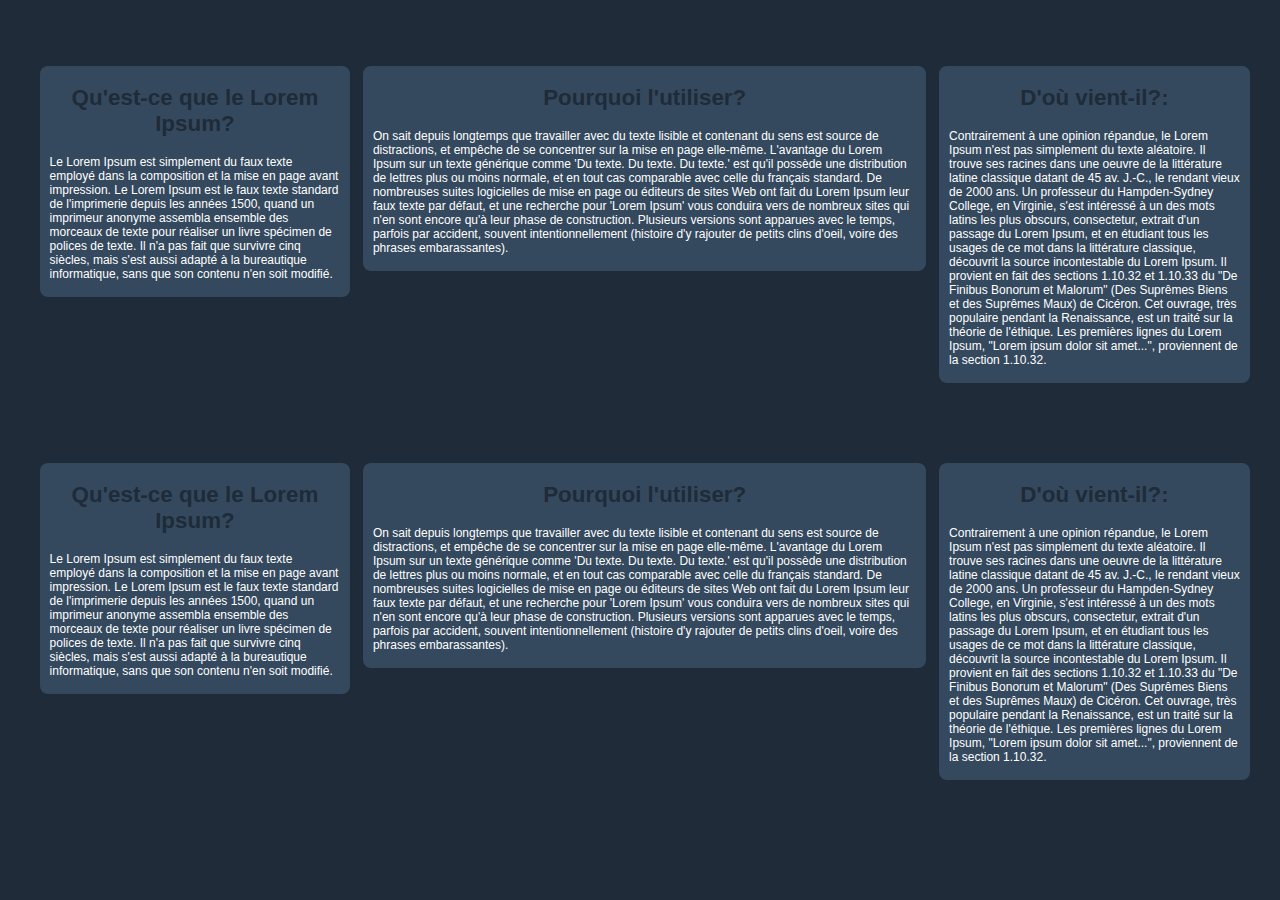
==== index.html @ 820a1213 "27/03/24 V.1" ====
<!--- /!\ on ne touche pas a ca /!\ -->
<!DOCTYPE html>
<html lang="fr">
  <head>
    <meta charset="UTF-8" />
    <meta name="viewport" content="width=device-width, initial-scale=1.0" />
    <title>CBR | Home</title>
    <link rel="stylesheet" href="index.css" />
  </head>
  <body>
    <div class="dropdown">
      <button class="dropdown-button"><img class="img2"
        src="https://pbs.twimg.com/profile_images/1517209528911245315/Fjl6hr8W_400x400.jpg"
        alt=""
    /></button>
      <div class="dropdown-content">
        <a href="index.html">Home</a>
        <a href="recent.html">Récent</a>
        <a href="encours.html">En cours</a>
        <a href="nonresolu.html">Non résolu</a>
        <a href="compte.html"
        ><img
          class="img1"
          src="https://cdn-icons-png.flaticon.com/128/456/456283.png"
          alt=""
      /></a>
      </div>
    </div>
    <!------------------------------------------------------------------------------------------------------------------------------------------------------------------>

    <!---ici il y a le contenu de la page d'acceuil-->

    </div>
    <main id="boxes">
      <div id="art1">
        <h2>Qu'est-ce que le Lorem Ipsum?</h2>
        Le Lorem Ipsum est simplement du faux texte employé dans la composition et la mise en page avant impression. Le Lorem Ipsum est le faux texte standard de l'imprimerie depuis les années 1500, quand un imprimeur anonyme assembla
         ensemble des morceaux de texte pour réaliser un livre spécimen de polices de texte. Il n'a pas fait que survivre cinq siècles, mais s'est aussi adapté à la bureautique informatique, sans que son contenu n'en soit modifié.
      </div>
      <div id="art2">
        <h2>Pourquoi l'utiliser?</h2>
        On sait depuis longtemps que travailler avec du texte lisible et contenant du sens est source de distractions, et empêche de se concentrer sur la mise en page elle-même. L'avantage du Lorem Ipsum sur un texte générique comme 'Du
        texte. Du texte. Du texte.' est qu'il possède une distribution de lettres plus ou moins normale, et en tout cas comparable avec celle du français standard. De nombreuses suites logicielles de mise en page ou éditeurs de sites Web
        ont fait du Lorem Ipsum leur faux texte par défaut, et une recherche pour 'Lorem Ipsum' vous conduira vers de nombreux sites qui n'en sont encore qu'à leur phase de construction. Plusieurs versions sont apparues avec le temps,
        parfois par accident, souvent intentionnellement (histoire d'y rajouter de petits clins d'oeil, voire des phrases embarassantes).

        <img class="t2img"src="https://theintercept.com/wp-content/uploads/2024/01/AP23279646220988-FBI-amendment.jpg" alt="">
      </div>
      <div id="art3">
        <h2>D'où vient-il?:</h2>
        Contrairement à une opinion répandue, le Lorem Ipsum n'est pas simplement du texte aléatoire. Il trouve ses racines dans une oeuvre de la littérature latine classique datant de 45 av. J.-C., le rendant vieux de 2000 ans. Un
        professeur du Hampden-Sydney College, en Virginie, s'est intéressé à un des mots latins les plus obscurs, consectetur, extrait d'un passage du Lorem Ipsum, et en étudiant tous les usages de ce mot dans la littérature classique,
        découvrit la source incontestable du Lorem Ipsum. Il provient en fait des sections 1.10.32 et 1.10.33 du "De Finibus Bonorum et Malorum" (Des Suprêmes Biens et des Suprêmes Maux) de Cicéron. Cet ouvrage, très populaire pendant la
        Renaissance, est un traité sur la théorie de l'éthique. Les premières lignes du Lorem Ipsum, "Lorem ipsum dolor sit amet...", proviennent de la section 1.10.32.
      </div>
    </main>
    <main id="boxes2">
      <div id="art1">
        <h2>Qu'est-ce que le Lorem Ipsum?</h2>
        Le Lorem Ipsum est simplement du faux texte employé dans la composition et la mise en page avant impression. Le Lorem Ipsum est le faux texte standard de l'imprimerie depuis les années 1500, quand un imprimeur anonyme assembla
         ensemble des morceaux de texte pour réaliser un livre spécimen de polices de texte. Il n'a pas fait que survivre cinq siècles, mais s'est aussi adapté à la bureautique informatique, sans que son contenu n'en soit modifié.
      </div>
      <div id="art2">
        <h2>Pourquoi l'utiliser?</h2>
        On sait depuis longtemps que travailler avec du texte lisible et contenant du sens est source de distractions, et empêche de se concentrer sur la mise en page elle-même. L'avantage du Lorem Ipsum sur un texte générique comme 'Du
        texte. Du texte. Du texte.' est qu'il possède une distribution de lettres plus ou moins normale, et en tout cas comparable avec celle du français standard. De nombreuses suites logicielles de mise en page ou éditeurs de sites Web
        ont fait du Lorem Ipsum leur faux texte par défaut, et une recherche pour 'Lorem Ipsum' vous conduira vers de nombreux sites qui n'en sont encore qu'à leur phase de construction. Plusieurs versions sont apparues avec le temps,
        parfois par accident, souvent intentionnellement (histoire d'y rajouter de petits clins d'oeil, voire des phrases embarassantes).

        <img class="t2img"src="https://theintercept.com/wp-content/uploads/2024/01/AP23279646220988-FBI-amendment.jpg" alt="">
      </div>
      <div id="art3">
        <h2>D'où vient-il?:</h2>
        Contrairement à une opinion répandue, le Lorem Ipsum n'est pas simplement du texte aléatoire. Il trouve ses racines dans une oeuvre de la littérature latine classique datant de 45 av. J.-C., le rendant vieux de 2000 ans. Un
        professeur du Hampden-Sydney College, en Virginie, s'est intéressé à un des mots latins les plus obscurs, consectetur, extrait d'un passage du Lorem Ipsum, et en étudiant tous les usages de ce mot dans la littérature classique,
        découvrit la source incontestable du Lorem Ipsum. Il provient en fait des sections 1.10.32 et 1.10.33 du "De Finibus Bonorum et Malorum" (Des Suprêmes Biens et des Suprêmes Maux) de Cicéron. Cet ouvrage, très populaire pendant la
        Renaissance, est un traité sur la théorie de l'éthique. Les premières lignes du Lorem Ipsum, "Lorem ipsum dolor sit amet...", proviennent de la section 1.10.32.
      </div>
    </main>
  </body>


</html>
---- index.css ----
body{
    background-color: #1f2b38;
    font-size: 12px;
    font-family: 'Open Sans', sans-serif;
    color: white;

}

    .dropdown {
      position: relative;
      display: inline-block;
      height: auto;
      
  }

  .dropdown-button {
      background-color: #1f2b38;
      color: 34495e;
      padding: 12px;
      font-size: 16px;
      border: none;
      cursor: pointer;
      border-radius: 8px;
      
      
  }

  .dropdown-content {
      display: none;
      position: absolute;
      background-color: #34495e;
      min-width: 160px;
      box-shadow: 0px 8px 16px 0px rgba(0,0,0,0.2);
      z-index: 1;
      border-radius: 8px;
      height: auto;
  }

  .dropdown-content a {
      color: black;
      padding: 12px 16px;
      text-decoration: none;
      display: block;
  }

  .dropdown-content a:hover {
      background-color: #42505f;
      border-radius: 8px;
  }

  .dropdown:hover .dropdown-content {
      display: block;
  }
.img2{
  width: 100px;
}
.img1{
  width: 30px
}
@import url("https://fonts.googleapis.com/css2?family=Open+Sans:wght@400;600;700&display=swap");
.page{
  content: "";
  display: table;
  clear: both;
}
#boxes {
  content: "";
  display: table;
  clear: both;
}
div {
  float: left;
  height: auto;
  width: 23%;
  padding: 0 10px 1rem ;
  border-radius: 8px;

  margin-left: 1%;
}
#art1 {
  background-color:#34495e;
  margin-left: 2.5%;
}
#art2 {
  background-color:#34495e;
  width: 43%;
}
#art3 {
  background-color: #34495e;
}
h2 {
  color: #1f2b38;
  text-align: center;
  font-size: 1.4rem;
}
.t2img{
  display: block;
  width: 80%;
  margin: auto;
  border-radius: 8px;
}
#boxes2 {
  content: "";
  display: table;
  clear: both;
  margin-top: 5rem;
}
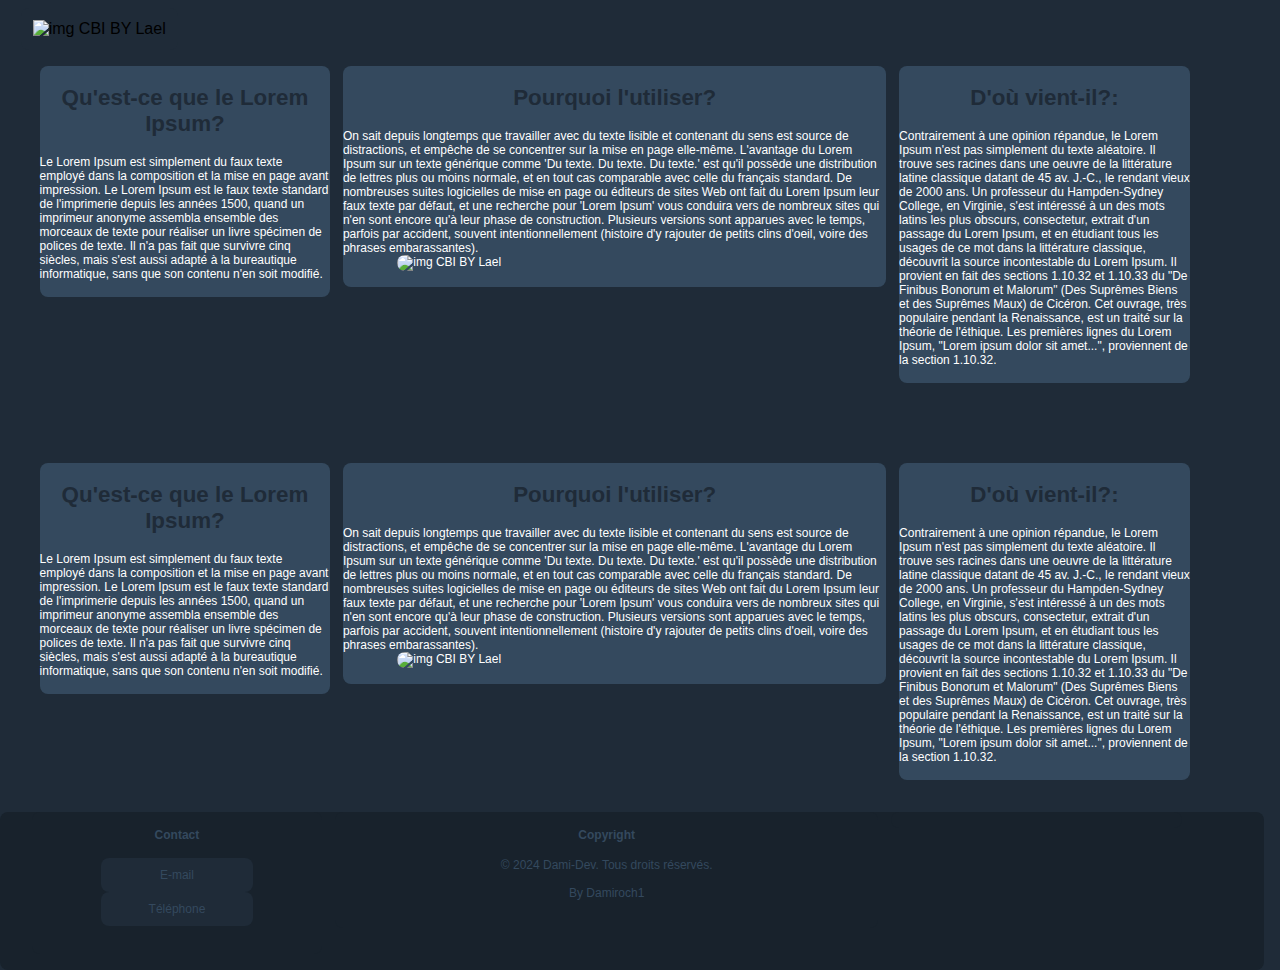
==== commit 4dce028d: "27/03/24 V.2" ====
--- a/index.html
+++ b/index.html
@@ -11,7 +11,7 @@
     <div class="dropdown">
       <button class="dropdown-button"><img class="img2"
         src="https://pbs.twimg.com/profile_images/1517209528911245315/Fjl6hr8W_400x400.jpg"
-        alt=""
+        alt="img CBI BY Lael"
     /></button>
       <div class="dropdown-content">
         <a href="index.html">Home</a>
@@ -22,7 +22,7 @@
         ><img
           class="img1"
           src="https://cdn-icons-png.flaticon.com/128/456/456283.png"
-          alt=""
+          alt="img CBI BY Lael"
       /></a>
       </div>
     </div>
@@ -44,7 +44,7 @@
         ont fait du Lorem Ipsum leur faux texte par défaut, et une recherche pour 'Lorem Ipsum' vous conduira vers de nombreux sites qui n'en sont encore qu'à leur phase de construction. Plusieurs versions sont apparues avec le temps,
         parfois par accident, souvent intentionnellement (histoire d'y rajouter de petits clins d'oeil, voire des phrases embarassantes).
 
-        <img class="t2img"src="https://theintercept.com/wp-content/uploads/2024/01/AP23279646220988-FBI-amendment.jpg" alt="">
+        <img class="t2img"src="https://theintercept.com/wp-content/uploads/2024/01/AP23279646220988-FBI-amendment.jpg" alt="img CBI BY Lael">
       </div>
       <div id="art3">
         <h2>D'où vient-il?:</h2>
@@ -67,7 +67,7 @@
         ont fait du Lorem Ipsum leur faux texte par défaut, et une recherche pour 'Lorem Ipsum' vous conduira vers de nombreux sites qui n'en sont encore qu'à leur phase de construction. Plusieurs versions sont apparues avec le temps,
         parfois par accident, souvent intentionnellement (histoire d'y rajouter de petits clins d'oeil, voire des phrases embarassantes).
 
-        <img class="t2img"src="https://theintercept.com/wp-content/uploads/2024/01/AP23279646220988-FBI-amendment.jpg" alt="">
+        <img class="t2img"src="https://theintercept.com/wp-content/uploads/2024/01/AP23279646220988-FBI-amendment.jpg" alt="img CBI BY Lael">
       </div>
       <div id="art3">
         <h2>D'où vient-il?:</h2>
@@ -77,6 +77,25 @@
         Renaissance, est un traité sur la théorie de l'éthique. Les premières lignes du Lorem Ipsum, "Lorem ipsum dolor sit amet...", proviennent de la section 1.10.32.
       </div>
     </main>
+    <footer>
+      <div class="d1">
+        <div id="f1">
+          <h4>Contact</h4>
+          <p>
+            <a  class="email" href="mailto:dami.scoot3@gmial.com">E-mail</a>
+            <a  class="telephone" href="tel:+41782304602">Téléphone</a>
+
+          </p>
+        </div>
+        <div id="f2">
+          <h4>Copyright</h4>
+          <p>© 2024 Dami-Dev. Tous droits réservés. <br> <br>
+          By Damiroch1</p>
+
+        </div>
+        <div id="f3">
+      </div>
+    </footer>
   </body>
 
 
--- a/index.css
+++ b/index.css
@@ -1,26 +1,48 @@
+
+/*    permet de visualisez les div    */
+
+/*
+div{
+  border: solid;
+}
+
+
+****/
+
+
+:root{
+  --bkc1: #1f2b38;
+  --bck2: #34495e;
+  --raduis: 8px;
+  --footer-bk: #18222c;
+}
+
+
+
 body{
-    background-color: #1f2b38;
+    background-color:var(--bkc1);
     font-size: 12px;
     font-family: 'Open Sans', sans-serif;
     color: white;
-
+    
 }
 
     .dropdown {
       position: relative;
       display: inline-block;
       height: auto;
+      width: auto;
       
   }
 
   .dropdown-button {
-      background-color: #1f2b38;
+      background-color:var(--bkc1);
       color: 34495e;
       padding: 12px;
       font-size: 16px;
       border: none;
       cursor: pointer;
-      border-radius: 8px;
+      border-radius:var(--raduis);
       
       
   }
@@ -28,16 +50,17 @@
   .dropdown-content {
       display: none;
       position: absolute;
-      background-color: #34495e;
+      background-color:var(--bck2);
       min-width: 160px;
       box-shadow: 0px 8px 16px 0px rgba(0,0,0,0.2);
       z-index: 1;
-      border-radius: 8px;
+      border-radius:var(--raduis);
+      color: black;
       height: auto;
   }
 
   .dropdown-content a {
-      color: black;
+      color: var(--bkc1);
       padding: 12px 16px;
       text-decoration: none;
       display: block;
@@ -45,7 +68,7 @@
 
   .dropdown-content a:hover {
       background-color: #42505f;
-      border-radius: 8px;
+      border-radius: var(--raduis);
   }
 
   .dropdown:hover .dropdown-content {
@@ -72,24 +95,23 @@
   float: left;
   height: auto;
   width: 23%;
-  padding: 0 10px 1rem ;
-  border-radius: 8px;
-
+  padding: 0 0 1rem ;
+  border-radius: var(--raduis);
   margin-left: 1%;
 }
 #art1 {
-  background-color:#34495e;
+  background-color:var(--bck2);
   margin-left: 2.5%;
 }
 #art2 {
-  background-color:#34495e;
+  background-color:var(--bck2);
   width: 43%;
 }
 #art3 {
-  background-color: #34495e;
+  background-color:var(--bck2);
 }
 h2 {
-  color: #1f2b38;
+  color: var(--bkc1);
   text-align: center;
   font-size: 1.4rem;
 }
@@ -97,11 +119,81 @@
   display: block;
   width: 80%;
   margin: auto;
-  border-radius: 8px;
+  border-radius: var(--raduis);
 }
 #boxes2 {
   content: "";
   display: table;
   clear: both;
   margin-top: 5rem;
+}
+footer{
+  width: 100%;
+  height: auto;
+  background-color: var(--footer-bk);
+  margin-top: 2rem;
+}
+#f1 {
+
+  margin-left: 2.5%;
+}
+#f2 {
+ 
+  width: 43%;
+}
+#f3 {
+color: white;
+
+}
+h4{
+  text-align: center;
+  color: var(--bck2);
+}
+#f1 p {
+  text-align: center;
+  
+}
+#f2 p{
+  text-align: center;
+  color: var(--bck2);
+}
+.email {
+  width: 7rem;
+  display: inline-block;
+  padding: 10px 20px;
+  background-color: var(--bkc1); 
+  text-decoration: none;
+  border-radius: var(--raduis); 
+  transition: background-color 0.9s ease; 
+  transition: color 0.9s ease; 
+  color: var(--bck2);
+}
+
+.email:hover {
+  background-color:var(--bck2);
+  color: var(--bkc1); 
+}
+#f1 , #f2 , #f3{
+  background-color: var(--footer-bk);
+}
+.telephone{
+  width: 7rem;
+  display: inline-block;
+  padding: 10px 20px;
+  background-color: var(--bkc1);
+  text-decoration: none;
+  border-radius: var(--raduis);
+  transition: background-color 0.9s ease; 
+  transition: color 0.9s ease; 
+  color: var(--bck2);
+}
+
+.telephone:hover {
+  background-color: var(--bck2);
+  color: var(--bkc1);
+}
+.d1{
+  width: 100%;
+  margin-left: -8px;
+  background-color: var(--footer-bk);
 }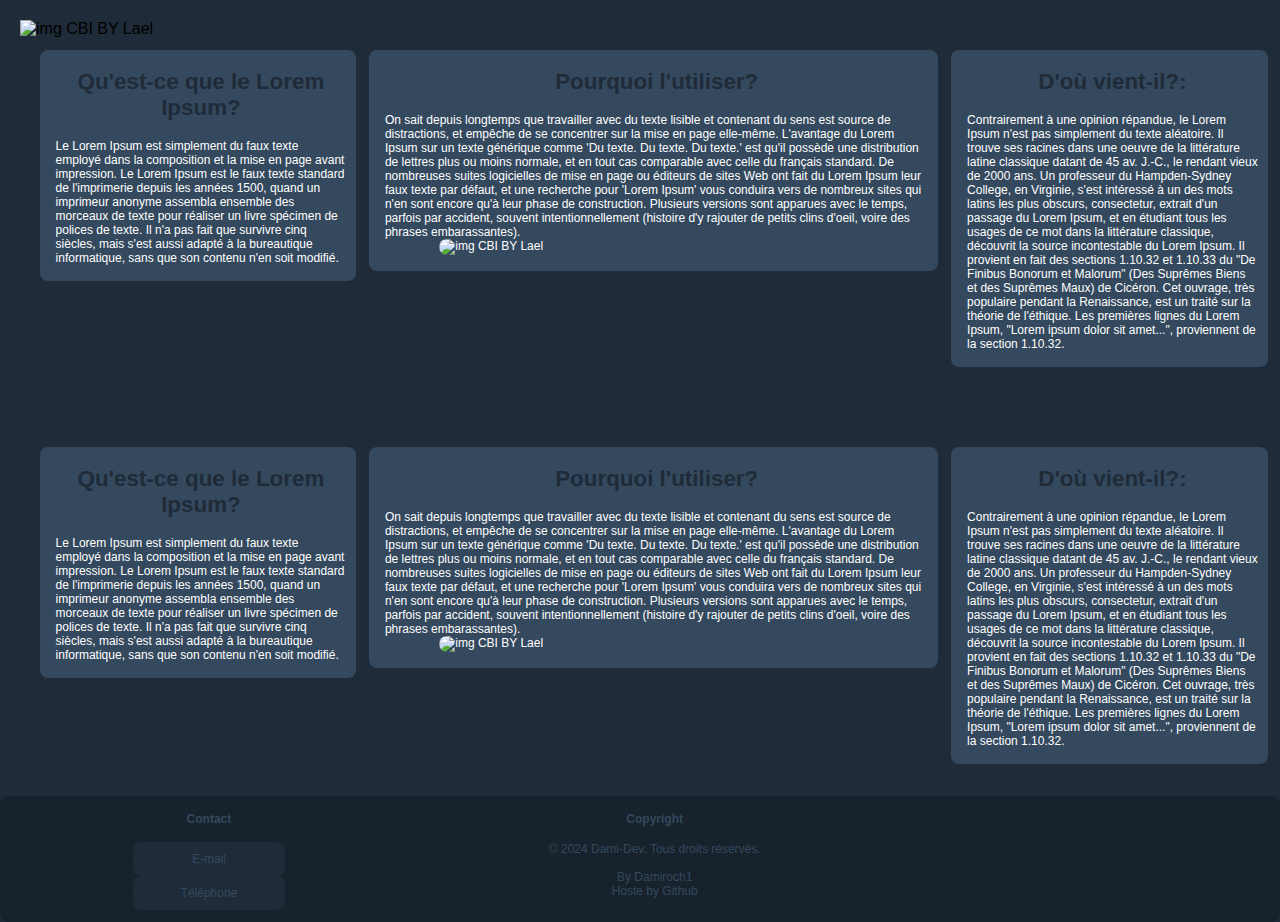
==== commit 78135b09: "28/03/24 V.2" ====
--- a/index.html
+++ b/index.html
@@ -5,6 +5,7 @@
     <meta charset="UTF-8" />
     <meta name="viewport" content="width=device-width, initial-scale=1.0" />
     <title>CBR | Home</title>
+    <link rel="shortcut icon" href="https://pbs.twimg.com/profile_images/1517209528911245315/Fjl6hr8W_400x400.jpg" />
     <link rel="stylesheet" href="index.css" />
   </head>
   <body>
@@ -90,7 +91,8 @@
         <div id="f2">
           <h4>Copyright</h4>
           <p>© 2024 Dami-Dev. Tous droits réservés. <br> <br>
-          By Damiroch1</p>
+          By Damiroch1 <br>
+        Hoste by Github</p>
 
         </div>
         <div id="f3">
--- a/index.css
+++ b/index.css
@@ -1,13 +1,8 @@
 
 /*    permet de visualisez les div    */
 
-/*
-div{
-  border: solid;
-}
 
 
-****/
 
 
 :root{
@@ -91,11 +86,11 @@
   display: table;
   clear: both;
 }
-div {
+#f1 , #f2 ,#f3 ,#art1,#art2,#art3,.d1{
   float: left;
   height: auto;
   width: 23%;
-  padding: 0 0 1rem ;
+  padding-left: 1rem;
   border-radius: var(--raduis);
   margin-left: 1%;
 }
@@ -196,4 +191,7 @@
   width: 100%;
   margin-left: -8px;
   background-color: var(--footer-bk);
+}
+main div{
+  padding: 0 10px 1rem;
 }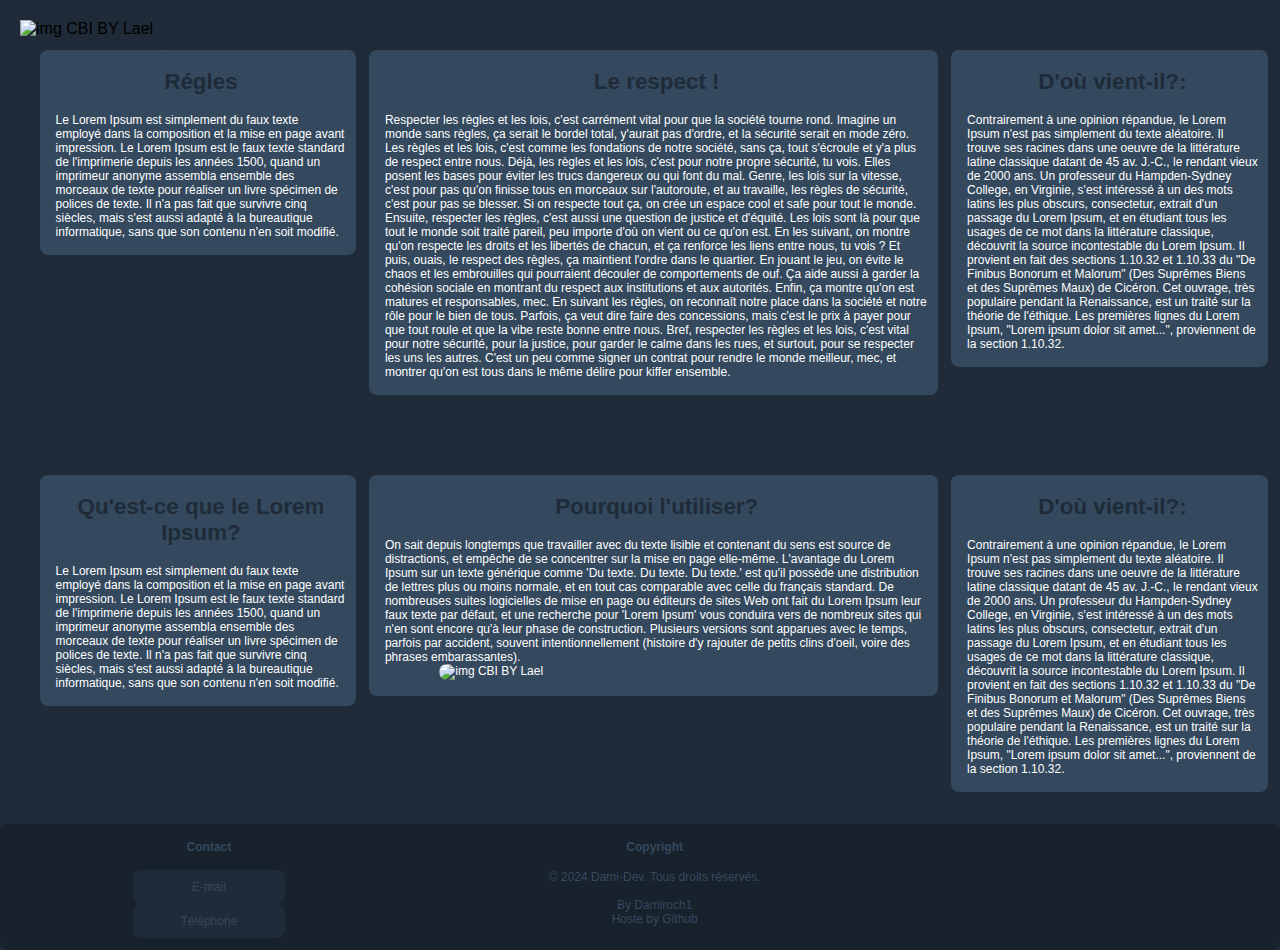
==== commit d14f094e: "16/04/24 V.1" ====
--- a/index.html
+++ b/index.html
@@ -8,7 +8,13 @@
     <link rel="shortcut icon" href="https://pbs.twimg.com/profile_images/1517209528911245315/Fjl6hr8W_400x400.jpg" />
     <link rel="stylesheet" href="index.css" />
   </head>
+
+
+
+
   <body>
+
+    <!-- menu de navigation -->
     <div class="dropdown">
       <button class="dropdown-button"><img class="img2"
         src="https://pbs.twimg.com/profile_images/1517209528911245315/Fjl6hr8W_400x400.jpg"
@@ -16,9 +22,6 @@
     /></button>
       <div class="dropdown-content">
         <a href="index.html">Home</a>
-        <a href="recent.html">Récent</a>
-        <a href="encours.html">En cours</a>
-        <a href="nonresolu.html">Non résolu</a>
         <a href="compte.html"
         ><img
           class="img1"
@@ -33,19 +36,31 @@
 
     </div>
     <main id="boxes">
+
+      <!-- article sur les régles du jeu -->
+
       <div id="art1">
-        <h2>Qu'est-ce que le Lorem Ipsum?</h2>
+        <h2>Régles</h2>
         Le Lorem Ipsum est simplement du faux texte employé dans la composition et la mise en page avant impression. Le Lorem Ipsum est le faux texte standard de l'imprimerie depuis les années 1500, quand un imprimeur anonyme assembla
          ensemble des morceaux de texte pour réaliser un livre spécimen de polices de texte. Il n'a pas fait que survivre cinq siècles, mais s'est aussi adapté à la bureautique informatique, sans que son contenu n'en soit modifié.
       </div>
+
+      <!-- article sur le respect des régles et dees lois -->
+
       <div id="art2">
-        <h2>Pourquoi l'utiliser?</h2>
-        On sait depuis longtemps que travailler avec du texte lisible et contenant du sens est source de distractions, et empêche de se concentrer sur la mise en page elle-même. L'avantage du Lorem Ipsum sur un texte générique comme 'Du
-        texte. Du texte. Du texte.' est qu'il possède une distribution de lettres plus ou moins normale, et en tout cas comparable avec celle du français standard. De nombreuses suites logicielles de mise en page ou éditeurs de sites Web
-        ont fait du Lorem Ipsum leur faux texte par défaut, et une recherche pour 'Lorem Ipsum' vous conduira vers de nombreux sites qui n'en sont encore qu'à leur phase de construction. Plusieurs versions sont apparues avec le temps,
-        parfois par accident, souvent intentionnellement (histoire d'y rajouter de petits clins d'oeil, voire des phrases embarassantes).
+        <h2>Le respect !</h2>
+        Respecter les règles et les lois, c'est carrément vital pour que la société tourne rond. Imagine un monde sans règles, ça serait le bordel total, y'aurait pas d'ordre, et la sécurité serait en mode zéro. Les règles et les lois, c'est comme les fondations de notre société, sans ça, tout s'écroule et y'a plus de respect entre nous.
 
-        <img class="t2img"src="https://theintercept.com/wp-content/uploads/2024/01/AP23279646220988-FBI-amendment.jpg" alt="img CBI BY Lael">
+        Déjà, les règles et les lois, c'est pour notre propre sécurité, tu vois. Elles posent les bases pour éviter les trucs dangereux ou qui font du mal. Genre, les lois sur la vitesse, c'est pour pas qu'on finisse tous en morceaux sur l'autoroute, et au travaille, les règles de sécurité, c'est pour pas se blesser. Si on respecte tout ça, on crée un espace cool et safe pour tout le monde.
+        
+        Ensuite, respecter les règles, c'est aussi une question de justice et d'équité. Les lois sont là pour que tout le monde soit traité pareil, peu importe d'où on vient ou ce qu'on est. En les suivant, on montre qu'on respecte les droits et les libertés de chacun, et ça renforce les liens entre nous, tu vois ?
+        
+        Et puis, ouais, le respect des règles, ça maintient l'ordre dans le quartier. En jouant le jeu, on évite le chaos et les embrouilles qui pourraient découler de comportements de ouf. Ça aide aussi à garder la cohésion sociale en montrant du respect aux institutions et aux autorités.
+        
+        Enfin, ça montre qu'on est matures et responsables, mec. En suivant les règles, on reconnaît notre place dans la société et notre rôle pour le bien de tous. Parfois, ça veut dire faire des concessions, mais c'est le prix à payer pour que tout roule et que la vibe reste bonne entre nous.
+        
+        Bref, respecter les règles et les lois, c'est vital pour notre sécurité, pour la justice, pour garder le calme dans les rues, et surtout, pour se respecter les uns les autres. C'est un peu comme signer un contrat pour rendre le monde meilleur, mec, et montrer qu'on est tous dans le même délire pour kiffer ensemble.
+
       </div>
       <div id="art3">
         <h2>D'où vient-il?:</h2>
--- a/index.css
+++ b/index.css
@@ -73,7 +73,8 @@
   width: 100px;
 }
 .img1{
-  width: 30px
+  width: 30px;
+  padding: 5px;
 }
 @import url("https://fonts.googleapis.com/css2?family=Open+Sans:wght@400;600;700&display=swap");
 .page{
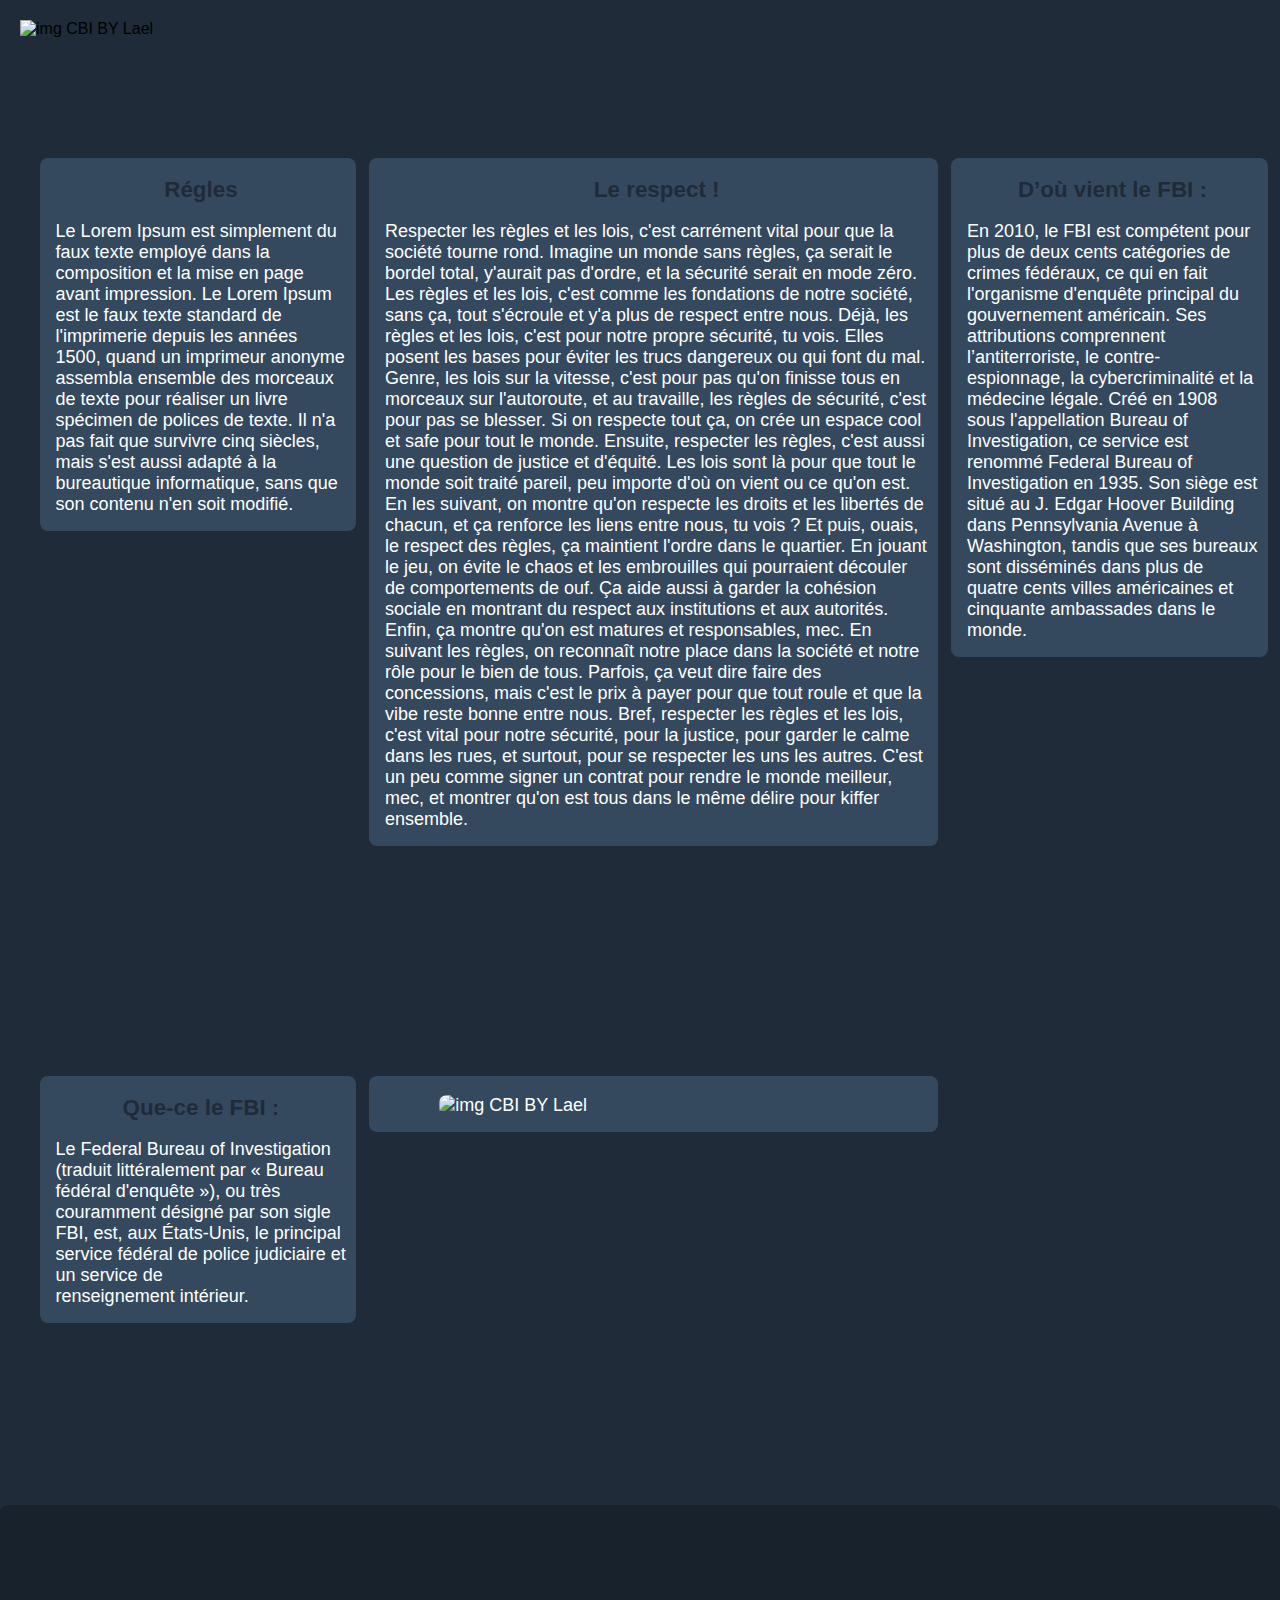
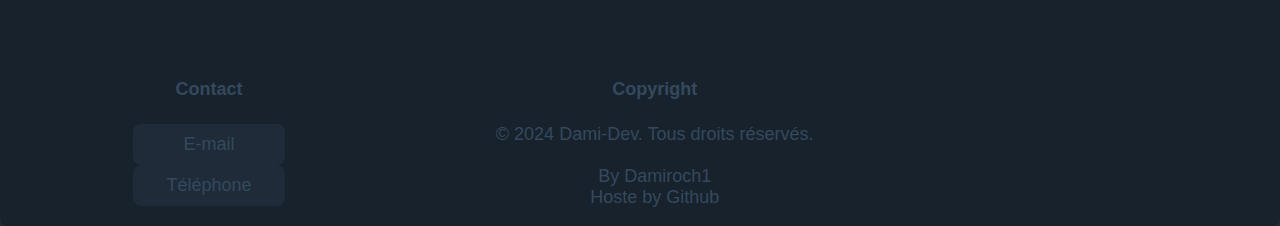
==== commit 79cff885: "V Final" ====
--- a/index.html
+++ b/index.html
@@ -63,35 +63,24 @@
 
       </div>
       <div id="art3">
-        <h2>D'où vient-il?:</h2>
-        Contrairement à une opinion répandue, le Lorem Ipsum n'est pas simplement du texte aléatoire. Il trouve ses racines dans une oeuvre de la littérature latine classique datant de 45 av. J.-C., le rendant vieux de 2000 ans. Un
-        professeur du Hampden-Sydney College, en Virginie, s'est intéressé à un des mots latins les plus obscurs, consectetur, extrait d'un passage du Lorem Ipsum, et en étudiant tous les usages de ce mot dans la littérature classique,
-        découvrit la source incontestable du Lorem Ipsum. Il provient en fait des sections 1.10.32 et 1.10.33 du "De Finibus Bonorum et Malorum" (Des Suprêmes Biens et des Suprêmes Maux) de Cicéron. Cet ouvrage, très populaire pendant la
-        Renaissance, est un traité sur la théorie de l'éthique. Les premières lignes du Lorem Ipsum, "Lorem ipsum dolor sit amet...", proviennent de la section 1.10.32.
+        <h2>D’où vient le FBI :</h2>
+
+        En 2010, le FBI est compétent pour plus de deux cents catégories de  crimes fédéraux, ce qui en fait l'organisme d'enquête principal du gouvernement américain. Ses attributions comprennent l’antiterroriste, le contre-espionnage, la cybercriminalité et la médecine légale. Créé en 1908 sous l'appellation Bureau of Investigation, ce service est renommé Federal Bureau of Investigation en 1935. Son siège est situé au J. Edgar Hoover Building dans Pennsylvania Avenue à Washington, tandis que ses bureaux sont disséminés dans plus de quatre cents villes américaines et cinquante ambassades dans le monde. 
+
       </div>
     </main>
     <main id="boxes2">
       <div id="art1">
-        <h2>Qu'est-ce que le Lorem Ipsum?</h2>
-        Le Lorem Ipsum est simplement du faux texte employé dans la composition et la mise en page avant impression. Le Lorem Ipsum est le faux texte standard de l'imprimerie depuis les années 1500, quand un imprimeur anonyme assembla
-         ensemble des morceaux de texte pour réaliser un livre spécimen de polices de texte. Il n'a pas fait que survivre cinq siècles, mais s'est aussi adapté à la bureautique informatique, sans que son contenu n'en soit modifié.
+        <h2>Que-ce le FBI : </h2>
+        Le Federal Bureau of Investigation (traduit littéralement par « Bureau fédéral d'enquête »), ou très couramment désigné par son sigle FBI, est, aux États-Unis, le principal service fédéral de police judiciaire et un service de renseignement intérieur.
       </div>
       <div id="art2">
-        <h2>Pourquoi l'utiliser?</h2>
-        On sait depuis longtemps que travailler avec du texte lisible et contenant du sens est source de distractions, et empêche de se concentrer sur la mise en page elle-même. L'avantage du Lorem Ipsum sur un texte générique comme 'Du
-        texte. Du texte. Du texte.' est qu'il possède une distribution de lettres plus ou moins normale, et en tout cas comparable avec celle du français standard. De nombreuses suites logicielles de mise en page ou éditeurs de sites Web
-        ont fait du Lorem Ipsum leur faux texte par défaut, et une recherche pour 'Lorem Ipsum' vous conduira vers de nombreux sites qui n'en sont encore qu'à leur phase de construction. Plusieurs versions sont apparues avec le temps,
-        parfois par accident, souvent intentionnellement (histoire d'y rajouter de petits clins d'oeil, voire des phrases embarassantes).
+        <h2></h2>
+
 
         <img class="t2img"src="https://theintercept.com/wp-content/uploads/2024/01/AP23279646220988-FBI-amendment.jpg" alt="img CBI BY Lael">
       </div>
-      <div id="art3">
-        <h2>D'où vient-il?:</h2>
-        Contrairement à une opinion répandue, le Lorem Ipsum n'est pas simplement du texte aléatoire. Il trouve ses racines dans une oeuvre de la littérature latine classique datant de 45 av. J.-C., le rendant vieux de 2000 ans. Un
-        professeur du Hampden-Sydney College, en Virginie, s'est intéressé à un des mots latins les plus obscurs, consectetur, extrait d'un passage du Lorem Ipsum, et en étudiant tous les usages de ce mot dans la littérature classique,
-        découvrit la source incontestable du Lorem Ipsum. Il provient en fait des sections 1.10.32 et 1.10.33 du "De Finibus Bonorum et Malorum" (Des Suprêmes Biens et des Suprêmes Maux) de Cicéron. Cet ouvrage, très populaire pendant la
-        Renaissance, est un traité sur la théorie de l'éthique. Les premières lignes du Lorem Ipsum, "Lorem ipsum dolor sit amet...", proviennent de la section 1.10.32.
-      </div>
+      
     </main>
     <footer>
       <div class="d1">
--- a/index.css
+++ b/index.css
@@ -16,7 +16,7 @@
 
 body{
     background-color:var(--bkc1);
-    font-size: 12px;
+    font-size: 18px;
     font-family: 'Open Sans', sans-serif;
     color: white;
     
@@ -27,7 +27,7 @@
       display: inline-block;
       height: auto;
       width: auto;
-      
+      position: fixed;
   }
 
   .dropdown-button {
@@ -81,11 +81,13 @@
   content: "";
   display: table;
   clear: both;
+
 }
 #boxes {
   content: "";
   display: table;
   clear: both;
+
 }
 #f1 , #f2 ,#f3 ,#art1,#art2,#art3,.d1{
   float: left;
@@ -94,6 +96,7 @@
   padding-left: 1rem;
   border-radius: var(--raduis);
   margin-left: 1%;
+  margin-top: 150px;
 }
 #art1 {
   background-color:var(--bck2);
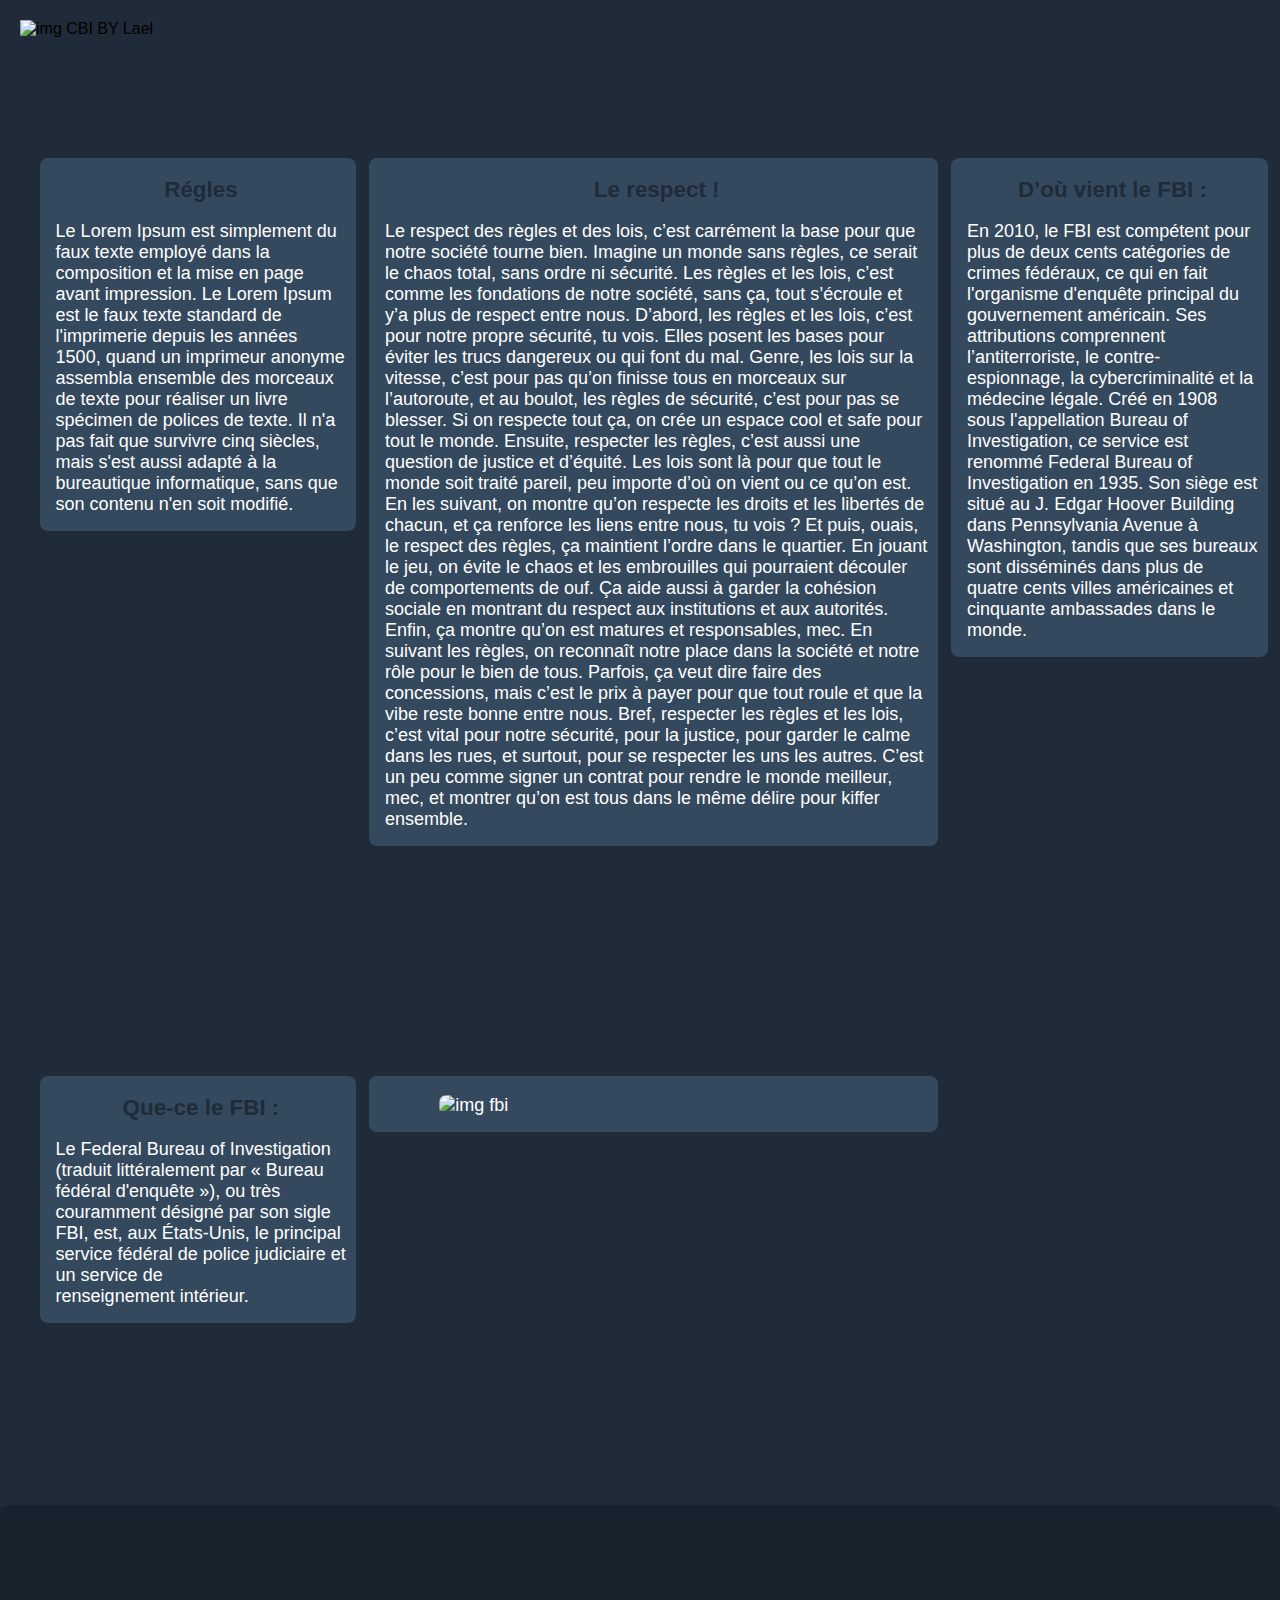
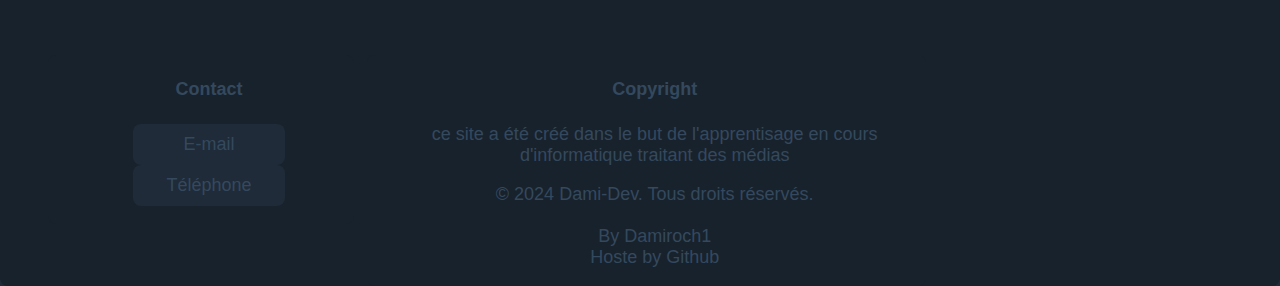
==== commit 6d6cda8e: "V modif pour collé au prof" ====
--- a/index.html
+++ b/index.html
@@ -49,36 +49,37 @@
 
       <div id="art2">
         <h2>Le respect !</h2>
-        Respecter les règles et les lois, c'est carrément vital pour que la société tourne rond. Imagine un monde sans règles, ça serait le bordel total, y'aurait pas d'ordre, et la sécurité serait en mode zéro. Les règles et les lois, c'est comme les fondations de notre société, sans ça, tout s'écroule et y'a plus de respect entre nous.
+        Le respect des règles et des lois, c’est carrément la base pour que notre société tourne bien. Imagine un monde sans règles, ce serait le chaos total, sans ordre ni sécurité. Les règles et les lois, c’est comme les fondations de notre société, sans ça, tout s’écroule et y’a plus de respect entre nous.
 
-        Déjà, les règles et les lois, c'est pour notre propre sécurité, tu vois. Elles posent les bases pour éviter les trucs dangereux ou qui font du mal. Genre, les lois sur la vitesse, c'est pour pas qu'on finisse tous en morceaux sur l'autoroute, et au travaille, les règles de sécurité, c'est pour pas se blesser. Si on respecte tout ça, on crée un espace cool et safe pour tout le monde.
+        D’abord, les règles et les lois, c’est pour notre propre sécurité, tu vois. Elles posent les bases pour éviter les trucs dangereux ou qui font du mal. Genre, les lois sur la vitesse, c’est pour pas qu’on finisse tous en morceaux sur l’autoroute, et au boulot, les règles de sécurité, c’est pour pas se blesser. Si on respecte tout ça, on crée un espace cool et safe pour tout le monde.
         
-        Ensuite, respecter les règles, c'est aussi une question de justice et d'équité. Les lois sont là pour que tout le monde soit traité pareil, peu importe d'où on vient ou ce qu'on est. En les suivant, on montre qu'on respecte les droits et les libertés de chacun, et ça renforce les liens entre nous, tu vois ?
+        Ensuite, respecter les règles, c’est aussi une question de justice et d’équité. Les lois sont là pour que tout le monde soit traité pareil, peu importe d’où on vient ou ce qu’on est. En les suivant, on montre qu’on respecte les droits et les libertés de chacun, et ça renforce les liens entre nous, tu vois ?
         
-        Et puis, ouais, le respect des règles, ça maintient l'ordre dans le quartier. En jouant le jeu, on évite le chaos et les embrouilles qui pourraient découler de comportements de ouf. Ça aide aussi à garder la cohésion sociale en montrant du respect aux institutions et aux autorités.
+        Et puis, ouais, le respect des règles, ça maintient l’ordre dans le quartier. En jouant le jeu, on évite le chaos et les embrouilles qui pourraient découler de comportements de ouf. Ça aide aussi à garder la cohésion sociale en montrant du respect aux institutions et aux autorités.
         
-        Enfin, ça montre qu'on est matures et responsables, mec. En suivant les règles, on reconnaît notre place dans la société et notre rôle pour le bien de tous. Parfois, ça veut dire faire des concessions, mais c'est le prix à payer pour que tout roule et que la vibe reste bonne entre nous.
+        Enfin, ça montre qu’on est matures et responsables, mec. En suivant les règles, on reconnaît notre place dans la société et notre rôle pour le bien de tous. Parfois, ça veut dire faire des concessions, mais c’est le prix à payer pour que tout roule et que la vibe reste bonne entre nous.
         
-        Bref, respecter les règles et les lois, c'est vital pour notre sécurité, pour la justice, pour garder le calme dans les rues, et surtout, pour se respecter les uns les autres. C'est un peu comme signer un contrat pour rendre le monde meilleur, mec, et montrer qu'on est tous dans le même délire pour kiffer ensemble.
-
+        Bref, respecter les règles et les lois, c’est vital pour notre sécurité, pour la justice, pour garder le calme dans les rues, et surtout, pour se respecter les uns les autres. C’est un peu comme signer un contrat pour rendre le monde meilleur, mec, et montrer qu’on est tous dans le même délire pour kiffer ensemble.
+<!--écris par moi et corigé par chatGPT-->
       </div>
       <div id="art3">
         <h2>D’où vient le FBI :</h2>
 
         En 2010, le FBI est compétent pour plus de deux cents catégories de  crimes fédéraux, ce qui en fait l'organisme d'enquête principal du gouvernement américain. Ses attributions comprennent l’antiterroriste, le contre-espionnage, la cybercriminalité et la médecine légale. Créé en 1908 sous l'appellation Bureau of Investigation, ce service est renommé Federal Bureau of Investigation en 1935. Son siège est situé au J. Edgar Hoover Building dans Pennsylvania Avenue à Washington, tandis que ses bureaux sont disséminés dans plus de quatre cents villes américaines et cinquante ambassades dans le monde. 
-
+<!--écris par Laël et corigé par chatGPT-->
       </div>
     </main>
     <main id="boxes2">
       <div id="art1">
         <h2>Que-ce le FBI : </h2>
         Le Federal Bureau of Investigation (traduit littéralement par « Bureau fédéral d'enquête »), ou très couramment désigné par son sigle FBI, est, aux États-Unis, le principal service fédéral de police judiciaire et un service de renseignement intérieur.
+        <!--écris par Laël et corigé par chatGPT-->
       </div>
       <div id="art2">
         <h2></h2>
 
 
-        <img class="t2img"src="https://theintercept.com/wp-content/uploads/2024/01/AP23279646220988-FBI-amendment.jpg" alt="img CBI BY Lael">
+        <img class="t2img"src="https://theintercept.com/wp-content/uploads/2024/01/AP23279646220988-FBI-amendment.jpg" alt="img fbi "> <!--https://theintercept.com/wp-content/uploads/2024/01/AP23279646220988-FBI-amendment.jpg || trouver sur google-->
       </div>
       
     </main>
@@ -94,6 +95,7 @@
         </div>
         <div id="f2">
           <h4>Copyright</h4>
+          <p>ce site a été créé dans le but de l'apprentisage en cours d'informatique traitant des médias</p>
           <p>© 2024 Dami-Dev. Tous droits réservés. <br> <br>
           By Damiroch1 <br>
         Hoste by Github</p>
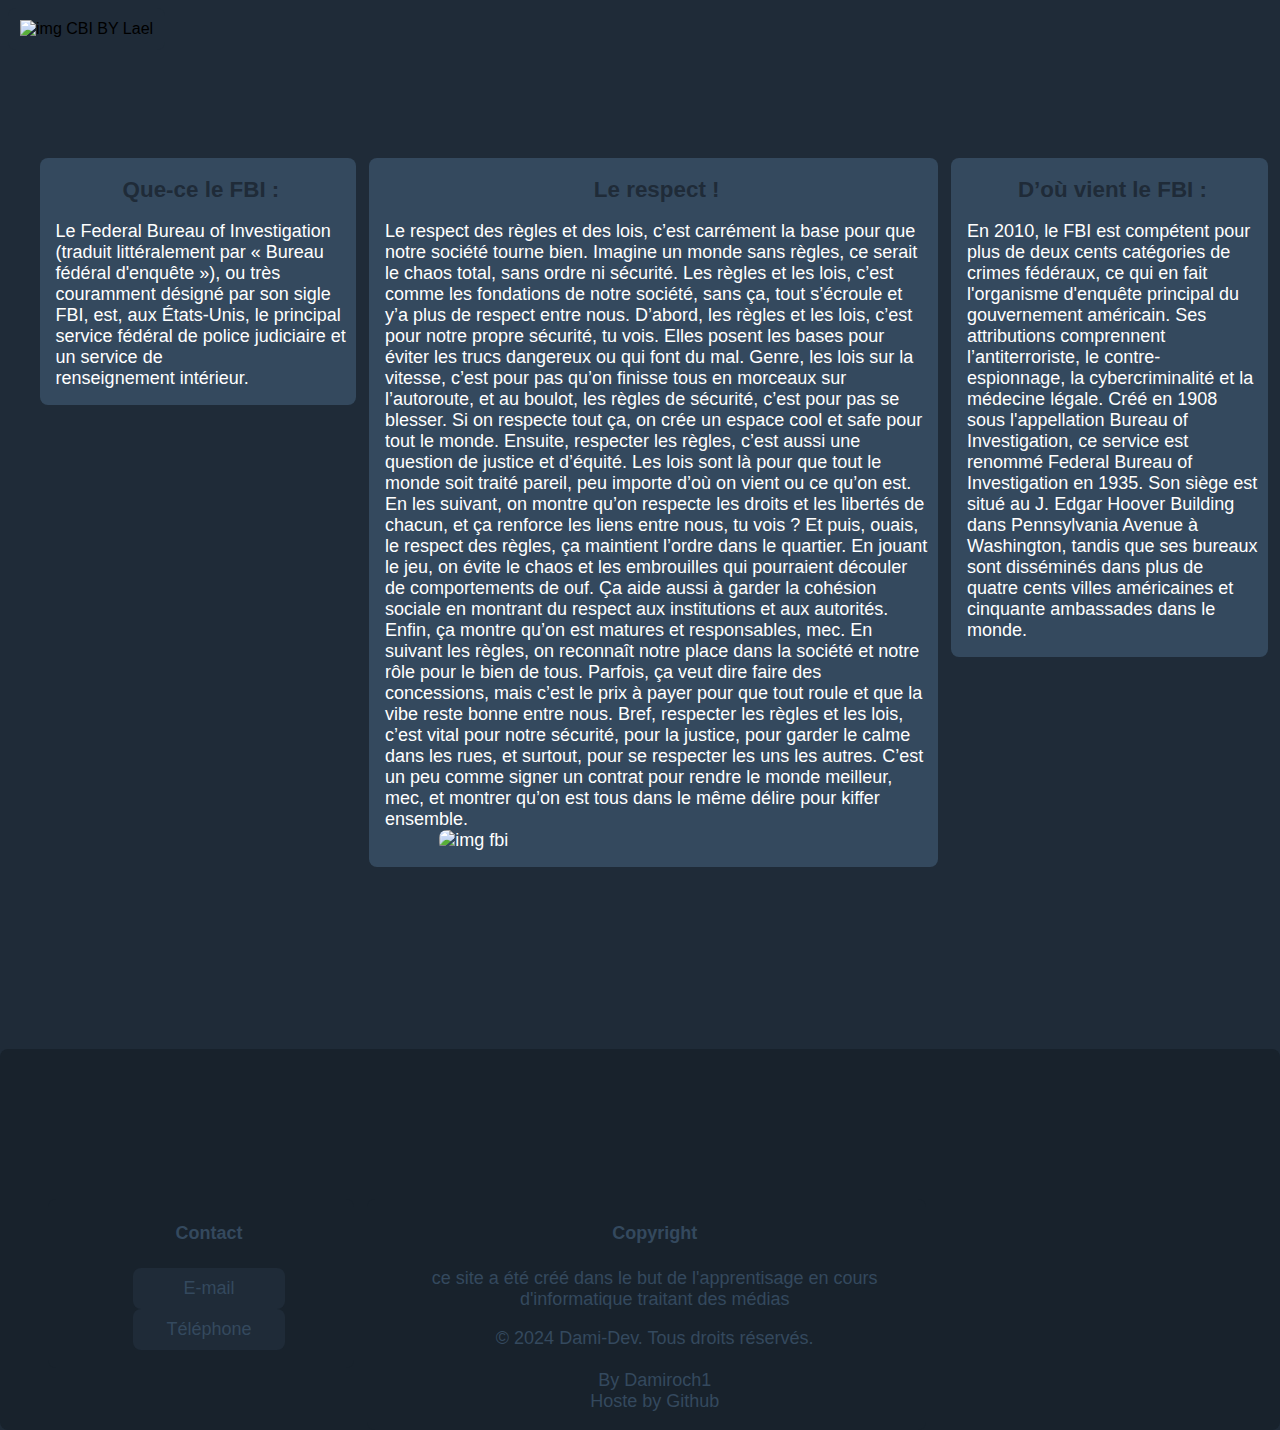
==== commit d2300cf7: "celle a evalué" ====
--- a/index.html
+++ b/index.html
@@ -40,9 +40,9 @@
       <!-- article sur les régles du jeu -->
 
       <div id="art1">
-        <h2>Régles</h2>
-        Le Lorem Ipsum est simplement du faux texte employé dans la composition et la mise en page avant impression. Le Lorem Ipsum est le faux texte standard de l'imprimerie depuis les années 1500, quand un imprimeur anonyme assembla
-         ensemble des morceaux de texte pour réaliser un livre spécimen de polices de texte. Il n'a pas fait que survivre cinq siècles, mais s'est aussi adapté à la bureautique informatique, sans que son contenu n'en soit modifié.
+        <h2>Que-ce le FBI : </h2>
+        Le Federal Bureau of Investigation (traduit littéralement par « Bureau fédéral d'enquête »), ou très couramment désigné par son sigle FBI, est, aux États-Unis, le principal service fédéral de police judiciaire et un service de renseignement intérieur.
+        <!--écris par Laël et corigé par chatGPT-->
       </div>
 
       <!-- article sur le respect des régles et dees lois -->
@@ -61,6 +61,7 @@
         
         Bref, respecter les règles et les lois, c’est vital pour notre sécurité, pour la justice, pour garder le calme dans les rues, et surtout, pour se respecter les uns les autres. C’est un peu comme signer un contrat pour rendre le monde meilleur, mec, et montrer qu’on est tous dans le même délire pour kiffer ensemble.
 <!--écris par moi et corigé par chatGPT-->
+<img class="t2img"src="https://theintercept.com/wp-content/uploads/2024/01/AP23279646220988-FBI-amendment.jpg" alt="img fbi "> <!--https://theintercept.com/wp-content/uploads/2024/01/AP23279646220988-FBI-amendment.jpg || trouver sur google-->
       </div>
       <div id="art3">
         <h2>D’où vient le FBI :</h2>
@@ -69,20 +70,7 @@
 <!--écris par Laël et corigé par chatGPT-->
       </div>
     </main>
-    <main id="boxes2">
-      <div id="art1">
-        <h2>Que-ce le FBI : </h2>
-        Le Federal Bureau of Investigation (traduit littéralement par « Bureau fédéral d'enquête »), ou très couramment désigné par son sigle FBI, est, aux États-Unis, le principal service fédéral de police judiciaire et un service de renseignement intérieur.
-        <!--écris par Laël et corigé par chatGPT-->
-      </div>
-      <div id="art2">
-        <h2></h2>
 
-
-        <img class="t2img"src="https://theintercept.com/wp-content/uploads/2024/01/AP23279646220988-FBI-amendment.jpg" alt="img fbi "> <!--https://theintercept.com/wp-content/uploads/2024/01/AP23279646220988-FBI-amendment.jpg || trouver sur google-->
-      </div>
-      
-    </main>
     <footer>
       <div class="d1">
         <div id="f1">
